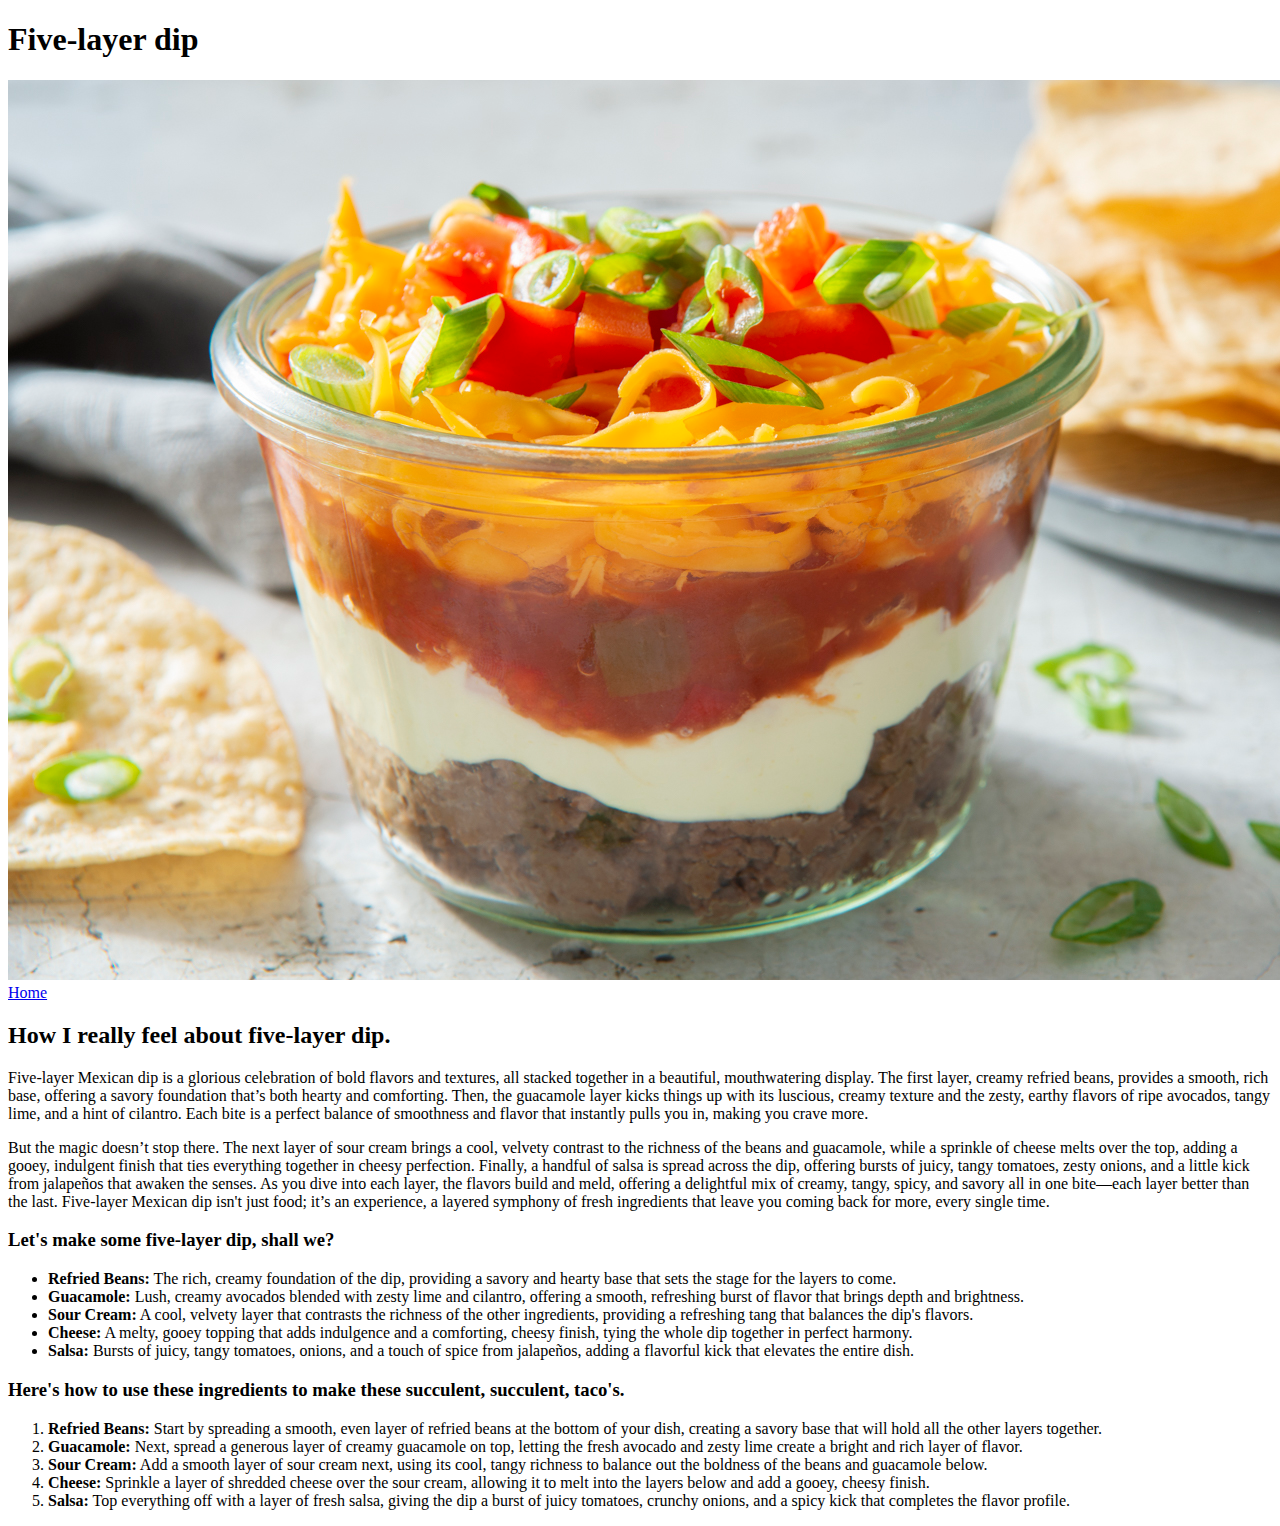
==== recipes/five.html @ 90bbe8d3 "Finished draft" ====
<!DOCTYPE html>
<html lang="en">
<head>
    <meta charset="UTF-8">
    <meta name="viewport" content="width=device-width, initial-scale=1.0">
    <title>Document</title>
</head>
<body>
    <h1>Five-layer dip</h1>
    <img src = "images/five.jpg" alt = "Delicious five-layer dip.">
    <a href="../index.html">Home</a>
    <h2>How I really feel about five-layer dip.</h2>
    <p>Five-layer Mexican dip is a glorious celebration of bold flavors and textures, all stacked together in a beautiful, mouthwatering display. The first layer, creamy refried beans, provides a smooth, rich base, offering a savory foundation that’s both hearty and comforting. Then, the guacamole layer kicks things up with its luscious, creamy texture and the zesty, earthy flavors of ripe avocados, tangy lime, and a hint of cilantro. Each bite is a perfect balance of smoothness and flavor that instantly pulls you in, making you crave more.</p>
    <p>But the magic doesn’t stop there. The next layer of sour cream brings a cool, velvety contrast to the richness of the beans and guacamole, while a sprinkle of cheese melts over the top, adding a gooey, indulgent finish that ties everything together in cheesy perfection. Finally, a handful of salsa is spread across the dip, offering bursts of juicy, tangy tomatoes, zesty onions, and a little kick from jalapeños that awaken the senses. As you dive into each layer, the flavors build and meld, offering a delightful mix of creamy, tangy, spicy, and savory all in one bite—each layer better than the last. Five-layer Mexican dip isn't just food; it’s an experience, a layered symphony of fresh ingredients that leave you coming back for more, every single time.</p>
    <h3>Let's make some five-layer dip, shall we?</h3>
    <ul>
        <li><strong>Refried Beans:</strong> The rich, creamy foundation of the dip, providing a savory and hearty base that sets the stage for the layers to come.</li>
        <li><strong>Guacamole:</strong> Lush, creamy avocados blended with zesty lime and cilantro, offering a smooth, refreshing burst of flavor that brings depth and brightness.</li>
        <li><strong>Sour Cream:</strong> A cool, velvety layer that contrasts the richness of the other ingredients, providing a refreshing tang that balances the dip's flavors.</li>
        <li><strong>Cheese:</strong> A melty, gooey topping that adds indulgence and a comforting, cheesy finish, tying the whole dip together in perfect harmony.</li>
        <li><strong>Salsa:</strong> Bursts of juicy, tangy tomatoes, onions, and a touch of spice from jalapeños, adding a flavorful kick that elevates the entire dish.</li>
    </ul>      
    <h3>Here's how to use these ingredients to make these succulent, succulent, taco's.</h3>
    <ol>
        <li><strong>Refried Beans:</strong> Start by spreading a smooth, even layer of refried beans at the bottom of your dish, creating a savory base that will hold all the other layers together.</li>
        <li><strong>Guacamole:</strong> Next, spread a generous layer of creamy guacamole on top, letting the fresh avocado and zesty lime create a bright and rich layer of flavor.</li>
        <li><strong>Sour Cream:</strong> Add a smooth layer of sour cream next, using its cool, tangy richness to balance out the boldness of the beans and guacamole below.</li>
        <li><strong>Cheese:</strong> Sprinkle a layer of shredded cheese over the sour cream, allowing it to melt into the layers below and add a gooey, cheesy finish.</li>
        <li><strong>Salsa:</strong> Top everything off with a layer of fresh salsa, giving the dip a burst of juicy tomatoes, crunchy onions, and a spicy kick that completes the flavor profile.</li>
    </ol>
</body>
</html>
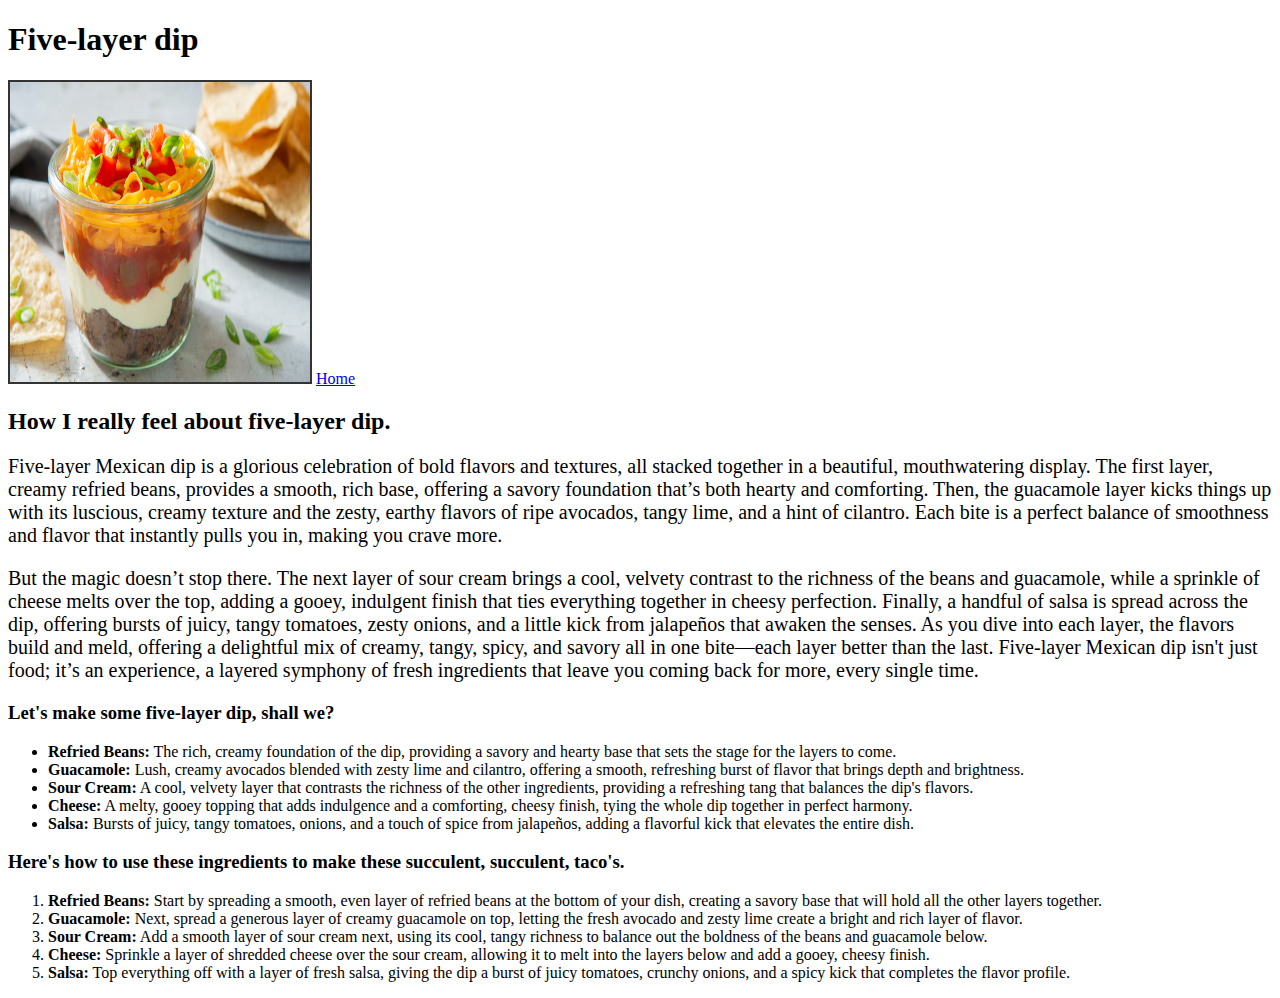
==== commit 3e5476ba: "Added CSS structure #official" ====
--- a/recipes/five.html
+++ b/recipes/five.html
@@ -4,14 +4,18 @@
     <meta charset="UTF-8">
     <meta name="viewport" content="width=device-width, initial-scale=1.0">
     <title>Document</title>
+    <link rel="stylesheet" href="../style.css">
 </head>
 <body>
-    <h1>Five-layer dip</h1>
+    <h1 class="food-title">Five-layer dip</h1>
     <img src = "images/five.jpg" alt = "Delicious five-layer dip.">
-    <a href="../index.html">Home</a>
+    <a href="../index.html" class="homeReturn">Home</a>
+<section class="food-description">
     <h2>How I really feel about five-layer dip.</h2>
     <p>Five-layer Mexican dip is a glorious celebration of bold flavors and textures, all stacked together in a beautiful, mouthwatering display. The first layer, creamy refried beans, provides a smooth, rich base, offering a savory foundation that’s both hearty and comforting. Then, the guacamole layer kicks things up with its luscious, creamy texture and the zesty, earthy flavors of ripe avocados, tangy lime, and a hint of cilantro. Each bite is a perfect balance of smoothness and flavor that instantly pulls you in, making you crave more.</p>
     <p>But the magic doesn’t stop there. The next layer of sour cream brings a cool, velvety contrast to the richness of the beans and guacamole, while a sprinkle of cheese melts over the top, adding a gooey, indulgent finish that ties everything together in cheesy perfection. Finally, a handful of salsa is spread across the dip, offering bursts of juicy, tangy tomatoes, zesty onions, and a little kick from jalapeños that awaken the senses. As you dive into each layer, the flavors build and meld, offering a delightful mix of creamy, tangy, spicy, and savory all in one bite—each layer better than the last. Five-layer Mexican dip isn't just food; it’s an experience, a layered symphony of fresh ingredients that leave you coming back for more, every single time.</p>
+</section>
+<section class="food-ingredients">
     <h3>Let's make some five-layer dip, shall we?</h3>
     <ul>
         <li><strong>Refried Beans:</strong> The rich, creamy foundation of the dip, providing a savory and hearty base that sets the stage for the layers to come.</li>
@@ -19,7 +23,9 @@
         <li><strong>Sour Cream:</strong> A cool, velvety layer that contrasts the richness of the other ingredients, providing a refreshing tang that balances the dip's flavors.</li>
         <li><strong>Cheese:</strong> A melty, gooey topping that adds indulgence and a comforting, cheesy finish, tying the whole dip together in perfect harmony.</li>
         <li><strong>Salsa:</strong> Bursts of juicy, tangy tomatoes, onions, and a touch of spice from jalapeños, adding a flavorful kick that elevates the entire dish.</li>
-    </ul>      
+    </ul>   
+</section>
+<section class="food-steps">  
     <h3>Here's how to use these ingredients to make these succulent, succulent, taco's.</h3>
     <ol>
         <li><strong>Refried Beans:</strong> Start by spreading a smooth, even layer of refried beans at the bottom of your dish, creating a savory base that will hold all the other layers together.</li>
@@ -28,5 +34,6 @@
         <li><strong>Cheese:</strong> Sprinkle a layer of shredded cheese over the sour cream, allowing it to melt into the layers below and add a gooey, cheesy finish.</li>
         <li><strong>Salsa:</strong> Top everything off with a layer of fresh salsa, giving the dip a burst of juicy tomatoes, crunchy onions, and a spicy kick that completes the flavor profile.</li>
     </ol>
+</section> 
 </body>
 </html>--- a/style.css
+++ b/style.css
@@ -0,0 +1,15 @@
+/* style.css */
+a.homeReturn{
+    padding: 10, 10, 10, 10;
+}
+
+img {
+    width: 300px;      /* Set all images to 100px wide */
+    height: 300px;     /* Set all images to 100px tall */
+    border: 2px solid #333;  /* Add a border to make images easy to spot */
+    text-align: center;
+}
+
+p{
+    font-size: 20px;
+}